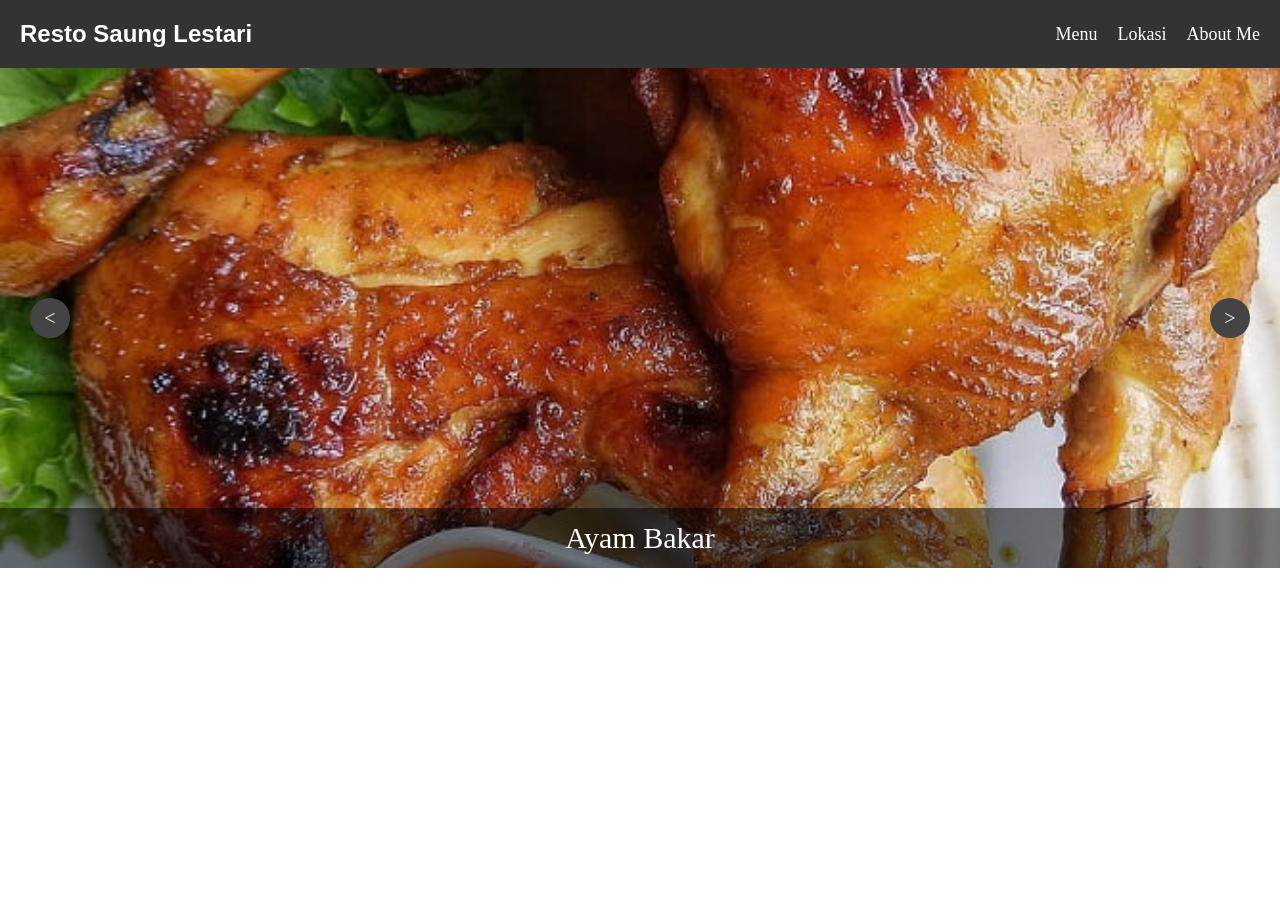
==== project/FE-Dasar/index.html @ cd6972ce "First Commit" ====
<!DOCTYPE html>
<html lang="en">

<head>
  <meta charset="UTF-8" />
  <meta http-equiv="X-UA-Compatible" content="IE=edge" />
  <meta name="viewport" content="width=device-width, initial-scale=1.0" />
  <title>Home</title>
  <!----------------------------------------------------------------------------------------- -->
  <!-- FONT -->
  <link rel="preconnect" href="https://fonts.googleapis.com" />
  <link rel="preconnect" href="https://fonts.gstatic.com" crossorigin />
  <link href="https://fonts.googleapis.com/css2?family=Pushster&display=swap" rel="stylesheet" />
  <link href="https://fonts.googleapis.com/icon?family=Material+Icons" rel="stylesheet" />
  <!--  -->

  <!-- CSS -->
  <link rel="stylesheet" href="style.css">

</head>

<body>
  <!-- NAVBAR -->
  <header>
    <h2 class="logo">Resto Saung Lestari</h2>
    <nav>
      <ul>
        <li><a href="#menu">Menu</a></li>
        <li><a href="#alamat">Lokasi</a></li>
        <li><a href="#about">About Me</a></li>
      </ul>
    </nav>
  </header>
  <!-- AKHIR -->

<!-- Slide Menu -->
<div class="slider">
  <div class="slider-items">
    <div class="item active">
      <img src="gambar/ayam_bakar.jpg" alt="Ayam Bakar" />
      <div class="caption">Ayam Bakar</div>
    </div>
    <div class="item">
      <img src="gambar/sate_kambing.jpg" alt="Sate Kambing" />
      <div class="caption">Sate Kambing</div>
    </div>
    <div class="item">
      <img src="gambar/soto.jpg" alt="Soto" />
      <div class="caption">Soto</div>
    </div>
    <div class="item">
      <img src="gambar/sop_iga.jpeg" alt="Sop Iga" />
      <div class="caption">Sop Iga</div>
    </div>
  </div>

  <!-- slider controls -->
  <div class="left-slide">&lt;</div>
  <div class="right-slide">&gt;</div>
  <!-- slider controls -->
</div>
<!-- AKHIR -->


  

  <!-- JavaScript -->
  <script src="script.js"></script>
</body>

</html>
---- project/FE-Dasar/style.css ----
/* HEADER */
* {
  margin: 0;
  padding: 0;
}

header {
  display: flex;
  justify-content: space-between;
  align-items: center;
  background-color: #333;
  padding: 20px;
  color: white;
}

header .logo {
  font-family: 'Arial', sans-serif;
  font-size: 24px;
  font-weight: bold;
}

nav ul {
  list-style: none;
  margin: 0;
  padding: 0;
  display: flex;
}

nav ul li {
  margin-left: 20px;
}

nav ul li a {
  color: white;
  text-decoration: none;
  font-size: 18px;
}

nav ul li a:hover {
  color: #ffcc00; /* Highlight color on hover */
}
/* akhir */

/* Slider Menu */
/* Slider Menu */
.slider {
  max-width: 100%;
  position: relative; /* Corrected from 'block' to 'relative' */
  overflow: hidden;
}

/* Style for slider controls */
.slider .left-slide,
.slider .right-slide {
  position: absolute;
  height: 40px;
  width: 40px;
  background-color: #444444;
  border-radius: 50%;
  color: #ffffff;
  font-size: 20px;
  top: 50%; /* Center vertically */
  cursor: pointer;
  margin-top: -20px; /* Adjust for vertical centering */
  text-align: center;
  line-height: 40px;
  z-index: 10; /* Ensure controls are above slider items */
}

.slider .left-slide:hover,
.slider .right-slide:hover {
  box-shadow: 0px 0px 10px black;
  background-color: #1c1e1f;
}

.slider .left-slide {
  left: 30px;
}

.slider .right-slide {
  right: 30px;
}

/* Style for slider items and images */
.slider .slider-items {
  display: flex;
  transition: transform 0.5s ease-in-out; /* Smooth transition */
}

.slider .slider-items .item {
  min-width: 100%;
  box-sizing: border-box;
  position: relative;
}

.slider .slider-items .item img {
  width: 100%;
  height: 500px;
  object-fit: cover; /* Ensure images cover the area without distortion */
  display: block;
  /* Ensure 'zoom' animation is defined or remove if not used */
}

.slider .slider-items .item .caption {
  position: absolute;
  width: 100%;
  bottom: 0; /* Adjust to be at the bottom */
  left: 0;
  background-color: rgba(0, 0, 0, 0.5);
  line-height: 60px;
  text-align: center;
  color: #ffffff;
  font-size: 30px;
}

/* Only show the active item */
.slider .slider-items .item.active {
  display: block;
}

/* Akhir */
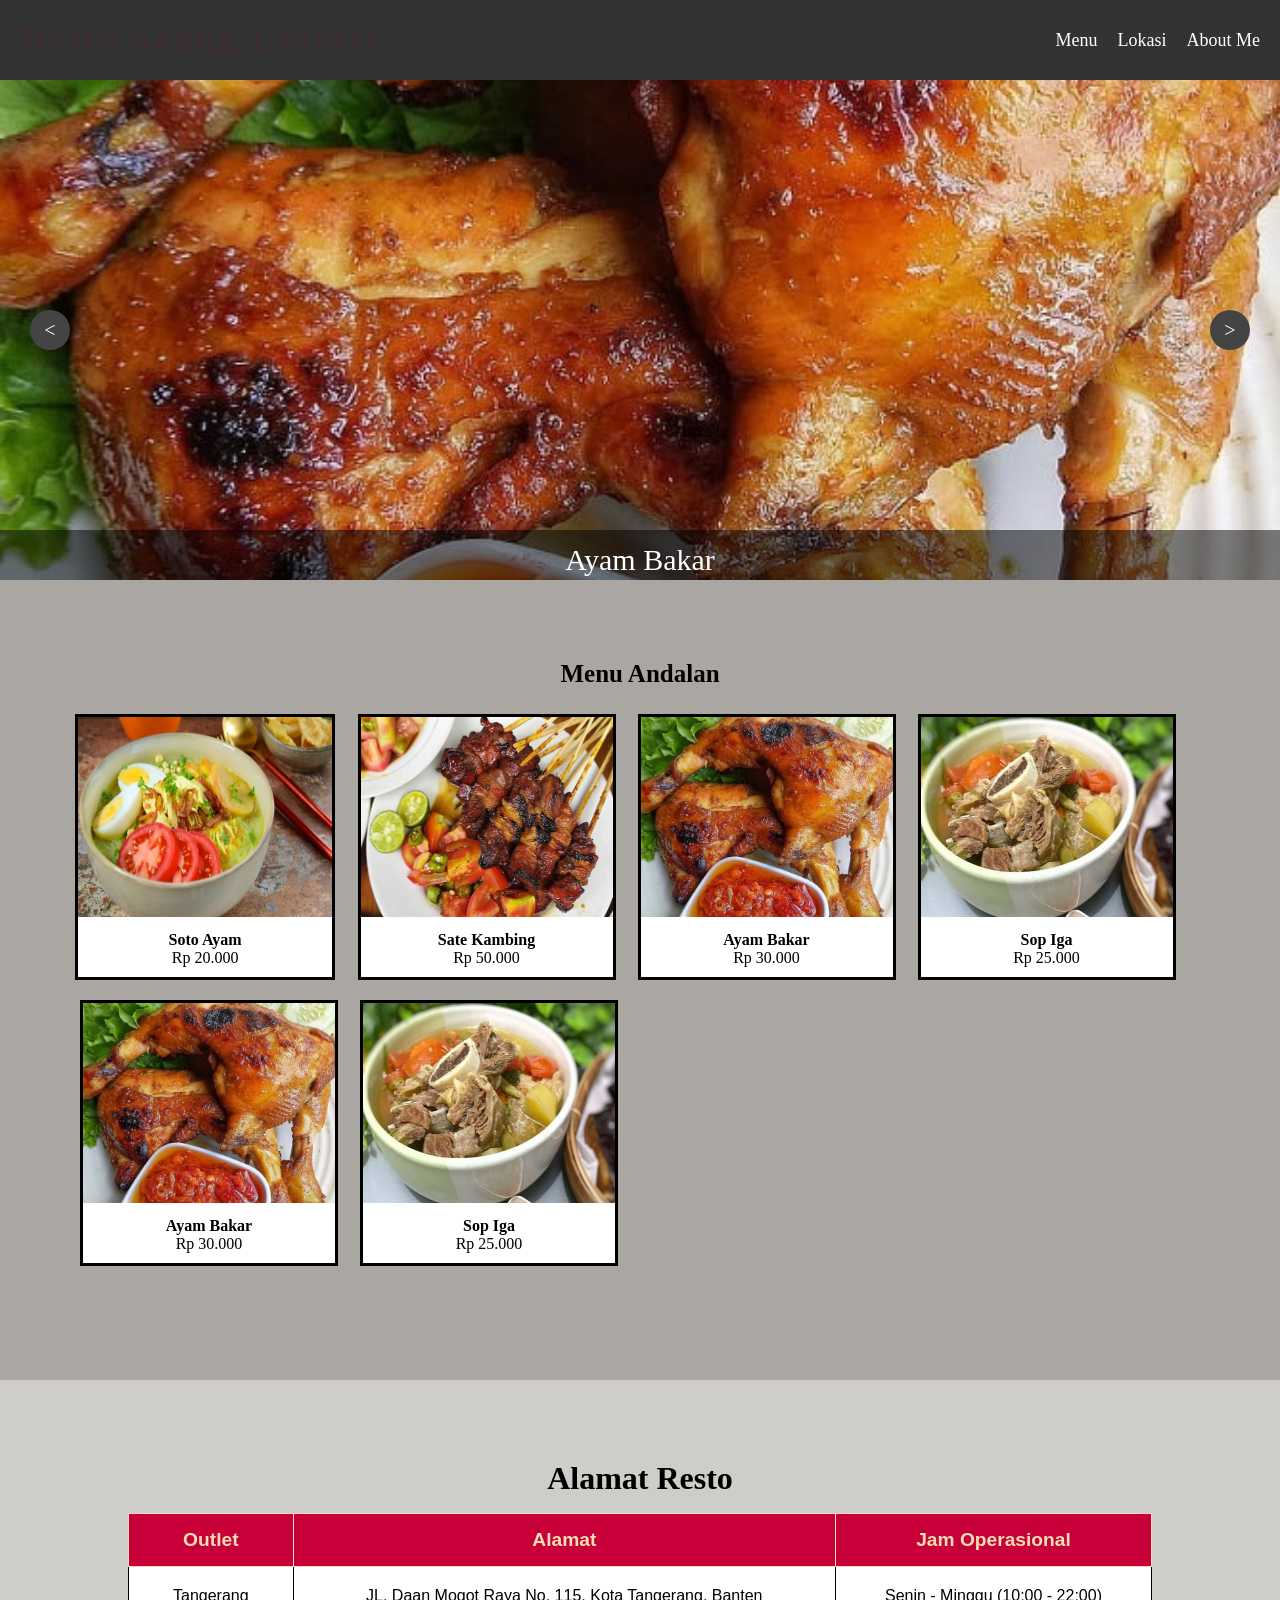
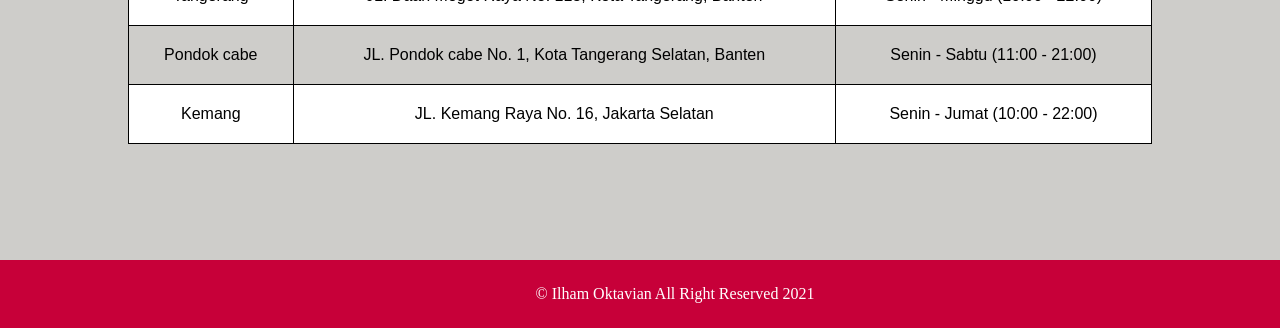
==== commit 98b39cd6: "fix" ====
--- a/project/FE-Dasar/index.html
+++ b/project/FE-Dasar/index.html
@@ -33,36 +33,153 @@
   </header>
   <!-- AKHIR -->
 
-<!-- Slide Menu -->
-<div class="slider">
-  <div class="slider-items">
-    <div class="item active">
-      <img src="gambar/ayam_bakar.jpg" alt="Ayam Bakar" />
-      <div class="caption">Ayam Bakar</div>
+  <!-- Slide Menu -->
+  <div class="slider">
+    <div class="slider-items">
+      <div class="item active">
+        <img src="gambar/ayam_bakar.jpg" alt="Ayam Bakar" />
+        <div class="caption">Ayam Bakar</div>
+      </div>
+      <div class="item">
+        <img src="gambar/sate_kambing.jpg" alt="Sate Kambing" />
+        <div class="caption">Sate Kambing</div>
+      </div>
+      <div class="item">
+        <img src="gambar/soto.jpg" alt="Soto" />
+        <div class="caption">Soto</div>
+      </div>
+      <div class="item">
+        <img src="gambar/sop_iga.jpeg" alt="Sop Iga" />
+        <div class="caption">Sop Iga</div>
+      </div>
     </div>
-    <div class="item">
-      <img src="gambar/sate_kambing.jpg" alt="Sate Kambing" />
-      <div class="caption">Sate Kambing</div>
+
+    <!-- slider controls -->
+    <div class="left-slide">&lt;</div>
+    <div class="right-slide">&gt;</div>
+    <!-- slider controls -->
+  </div>
+  <!-- AKHIR -->
+
+  <!-- Isi/Daftar Menu -->
+  <main class="content" id="menu">
+    <h1>Menu Andalan</h1>
+    <article>
+      <div class="row">
+        <div class="colomn">
+          <div class="card">
+            <img src="gambar/soto.jpg" />
+            <div class="container">
+              <p><b>Soto Ayam</b></p>
+              <p>Rp 20.000</p>
+            </div>
+          </div>
+        </div>
+    </article>
+
+    <article>
+      <div class="colomn">
+        <div class="card">
+          <img src="gambar/sate_kambing.jpg" />
+          <div class="container">
+            <p><b>Sate Kambing</b></p>
+            <p>Rp 50.000</p>
+          </div>
+        </div>
+      </div>
+    </article>
+
+    <article>
+      <div class="colomn">
+        <div class="card">
+          <img src="gambar/ayam_bakar.jpg" />
+          <div class="container">
+            <p><b>Ayam Bakar</b></p>
+            <p>Rp 30.000</p>
+          </div>
+        </div>
+      </div>
+    </article>
+
+    <article>
+      <div class="colomn">
+        <div class="card">
+          <img src="gambar/sop_iga.jpeg" />
+          <div class="container">
+            <p><b>Sop Iga</b></p>
+            <p>Rp 25.000</p>
+          </div>
+        </div>
+      </div>
+    </article>
+
+    <article>
+      <div class="colomn">
+        <div class="card">
+          <img src="gambar/ayam_bakar.jpg" />
+          <div class="container">
+            <p><b>Ayam Bakar</b></p>
+            <p>Rp 30.000</p>
+          </div>
+        </div>
+      </div>
+    </article>
+
+    <article>
+      <div class="colomn">
+        <div class="card">
+          <img src="gambar/sop_iga.jpeg" />
+          <div class="container">
+            <p><b>Sop Iga</b></p>
+            <p>Rp 25.000</p>
+          </div>
+        </div>
+      </div>
+    </article>
+  </main>
+  <!-- Akhir -->
+
+    <!-- Alamat -->
+    <div id="alamat">
+      <div class="alamat">
+        <h1 align="center" style="padding-bottom: 1rem;">Alamat Resto</h1>
+        <table id="customtable">
+          <tr>
+            <th>Outlet</th>
+            <th>Alamat</th>
+            <th>Jam Operasional</th>
+          </tr>
+  
+          <tr>
+            <td>Tangerang</td>
+            <td>JL. Daan Mogot Raya No. 115, Kota Tangerang, Banten</td>
+            <td>Senin - Minggu (10:00 - 22:00)</td>
+          </tr>
+  
+          <tr>
+            <td>Pondok cabe</td>
+            <td>JL. Pondok cabe No. 1, Kota Tangerang Selatan, Banten</td>
+            <td>Senin - Sabtu (11:00 - 21:00)</td>
+          </tr>
+  
+          <tr>
+            <td>Kemang</td>
+            <td>JL. Kemang Raya No. 16, Jakarta Selatan</td>
+            <td>Senin - Jumat (10:00 - 22:00)</td>
+          </tr>
+        </table>
+      </div>
     </div>
-    <div class="item">
-      <img src="gambar/soto.jpg" alt="Soto" />
-      <div class="caption">Soto</div>
-    </div>
-    <div class="item">
-      <img src="gambar/sop_iga.jpeg" alt="Sop Iga" />
-      <div class="caption">Sop Iga</div>
-    </div>
-  </div>
+    <!-- Akhir -->
+  
+    <!-- Footer -->
+    <footer>
+      <div id="tentang">
+        <p>&copy; Ilham Oktavian All Right Reserved 2021</p>
+      </div>
+    </footer>
+    <!-- Akhir -->
 
-  <!-- slider controls -->
-  <div class="left-slide">&lt;</div>
-  <div class="right-slide">&gt;</div>
-  <!-- slider controls -->
-</div>
-<!-- AKHIR -->
-
-
-  
 
   <!-- JavaScript -->
   <script src="script.js"></script>
--- a/project/FE-Dasar/style.css
+++ b/project/FE-Dasar/style.css
@@ -42,14 +42,12 @@
 /* akhir */
 
 /* Slider Menu */
-/* Slider Menu */
 .slider {
   max-width: 100%;
-  position: relative; /* Corrected from 'block' to 'relative' */
+  position: relative; /* Changed from block to relative */
   overflow: hidden;
 }
 
-/* Style for slider controls */
 .slider .left-slide,
 .slider .right-slide {
   position: absolute;
@@ -59,12 +57,12 @@
   border-radius: 50%;
   color: #ffffff;
   font-size: 20px;
-  top: 50%; /* Center vertically */
+  top: 50%; /* Adjusted to center vertically */
+  transform: translateY(-50%); /* Vertically centers the buttons */
   cursor: pointer;
-  margin-top: -20px; /* Adjust for vertical centering */
   text-align: center;
   line-height: 40px;
-  z-index: 10; /* Ensure controls are above slider items */
+  z-index: 10; /* Ensure buttons are above slider items */
 }
 
 .slider .left-slide:hover,
@@ -81,30 +79,24 @@
   right: 30px;
 }
 
-/* Style for slider items and images */
-.slider .slider-items {
-  display: flex;
-  transition: transform 0.5s ease-in-out; /* Smooth transition */
-}
-
-.slider .slider-items .item {
-  min-width: 100%;
-  box-sizing: border-box;
-  position: relative;
-}
-
 .slider .slider-items .item img {
   width: 100%;
   height: 500px;
-  object-fit: cover; /* Ensure images cover the area without distortion */
+  object-fit: cover; /* Ensure image covers the container */
   display: block;
-  /* Ensure 'zoom' animation is defined or remove if not used */
+  animation: zoom 1s ease;
+}
+
+.slider .slider-items .item {
+  display: none;
+  position: relative; /* Needed for the caption to be positioned correctly */
 }
 
 .slider .slider-items .item .caption {
   position: absolute;
   width: 100%;
-  bottom: 0; /* Adjust to be at the bottom */
+  height: 60px;
+  bottom: 0; /* Adjusted to align at the bottom */
   left: 0;
   background-color: rgba(0, 0, 0, 0.5);
   line-height: 60px;
@@ -113,9 +105,232 @@
   font-size: 30px;
 }
 
-/* Only show the active item */
 .slider .slider-items .item.active {
   display: block;
 }
-
-/* Akhir */+/* End */
+
+/* Card/daftar menu */
+.content {
+  grid-area: content;
+  text-align: center;
+  padding: 0 5rem;
+  height: 800px;
+  background-color: #aaa7a2;
+}
+
+.colomn {
+  float: left;
+  width: 20%;
+  padding: 10px 0px 10px 0px;
+  /* background-color: wheat; */
+}
+
+.colomn:hover {
+  color: rgb(139, 33, 56);
+  transform: translateY(-10px);
+}
+
+.row {
+  margin: 0 -5px;
+}
+
+.card {
+  width: 90%;
+  border-style: solid;
+  background-color: white;
+}
+
+main h1 {
+  padding-top: 5rem;
+  padding-bottom: 1rem;
+  font-size: 3rem;
+}
+
+main div img {
+  width: 100%;
+  height: 200px;
+}
+
+.container {
+  padding: 10px;
+}
+/* akhir */
+
+/* untuk table Alamat */
+.alamat {
+  height: 400px;
+  padding-top: 80px;
+  background-color: #cecdca;
+}
+
+#customtable {
+  font-family: "Trebuchet MS", Arial, Helvetica, sans-serif;
+  border-collapse: collapse;
+  width: 80%;
+  margin-left: auto;
+  margin-right: auto;
+  margin-bottom: 75px;
+}
+
+#customtable td,
+#customtable th {
+  border: 1px solid;
+  padding: 20px;
+  text-align: center;
+}
+
+#customtable tr:nth-child(even) {
+  background-color: #ffffff;
+}
+
+#customtable tr:hover {
+  background-color: #fbfbfb;
+}
+
+#customtable th {
+  padding-top: 15px;
+  padding-bottom: 15px;
+  text-align: center;
+  background-color: #c70039;
+}
+
+th {
+  font-size: 1.2rem;
+  color: wheat;
+}
+/* Akhir */
+
+/* footer */
+footer {
+  grid-area: footer;
+  background-color: #c70039;
+  text-align: center;
+  color: #ffffff;
+  padding: 25px 30px 25px 100px;
+}
+
+/* RESPONSIVE */
+/* MINIMIZE */
+@media (max-width: 1280px) {
+  label #btn {
+    display: block;
+  }
+
+  header .logo {
+    font-family: "Pushster", cursive;
+    letter-spacing: 3px;
+    padding-left: 1px;
+    color: #3d2e32;
+    font-size: 35px;
+  }
+
+  .colomn {
+    float: left;
+    width: 25%;
+    padding: 10px 0px 10px 0px;
+    /* background-color: wheat; */
+  }
+
+  a {
+    font-size: 25px;
+  }
+
+  .slider .slider-items .item .caption {
+    margin-bottom: -10px;
+  }
+
+  main h1 {
+    font-size: 25px;
+  }
+
+  #check:checked ~ ul {
+    right: 0;
+  }
+
+  #check:checked ~ label #btn {
+    display: none;
+  }
+
+  #check:checked ~ label #close {
+    display: block;
+  }
+}
+
+/* HP */
+@media (max-width: 700px) {
+  label #btn {
+    display: block;
+  }
+
+  header .logo {
+    font-family: "Pushster", cursive;
+    letter-spacing: 3px;
+    color: #3d2e32;
+    font-size: 25px;
+  }
+
+  .colomn {
+    float: left;
+    width: 33%;
+    padding: 10px 0px 10px 0px;
+    /* background-color: wheat; */
+  }
+
+  #customtable td,
+  #customtable th {
+    border: 1px solid;
+    padding: 5px;
+    text-align: center;
+    font-size: 15px;
+  }
+
+  main div img {
+    width: 100%;
+    height: 100px;
+  }
+
+  .About-Me img {
+    width: 100% 10px;
+    padding-left: 50px;
+    padding-bottom: -10px;
+    float: left;
+    align-items: center;
+  }
+
+  .alamat {
+    padding-top: 110px;
+  }
+
+  a {
+    font-size: 20px;
+  }
+
+  .About-area {
+    height: 500px;
+  }
+  main div p {
+    font-size: 15px;
+  }
+
+  main h1 {
+    font-size: 25px;
+  }
+
+  .slider .slider-items .item .caption {
+    margin-bottom: -43px;
+  }
+
+  #check:checked ~ ul {
+    right: 0;
+  }
+
+  #check:checked ~ label #btn {
+    display: none;
+  }
+
+  #check:checked ~ label #close {
+    display: block;
+  }
+}
+/* akhir */
